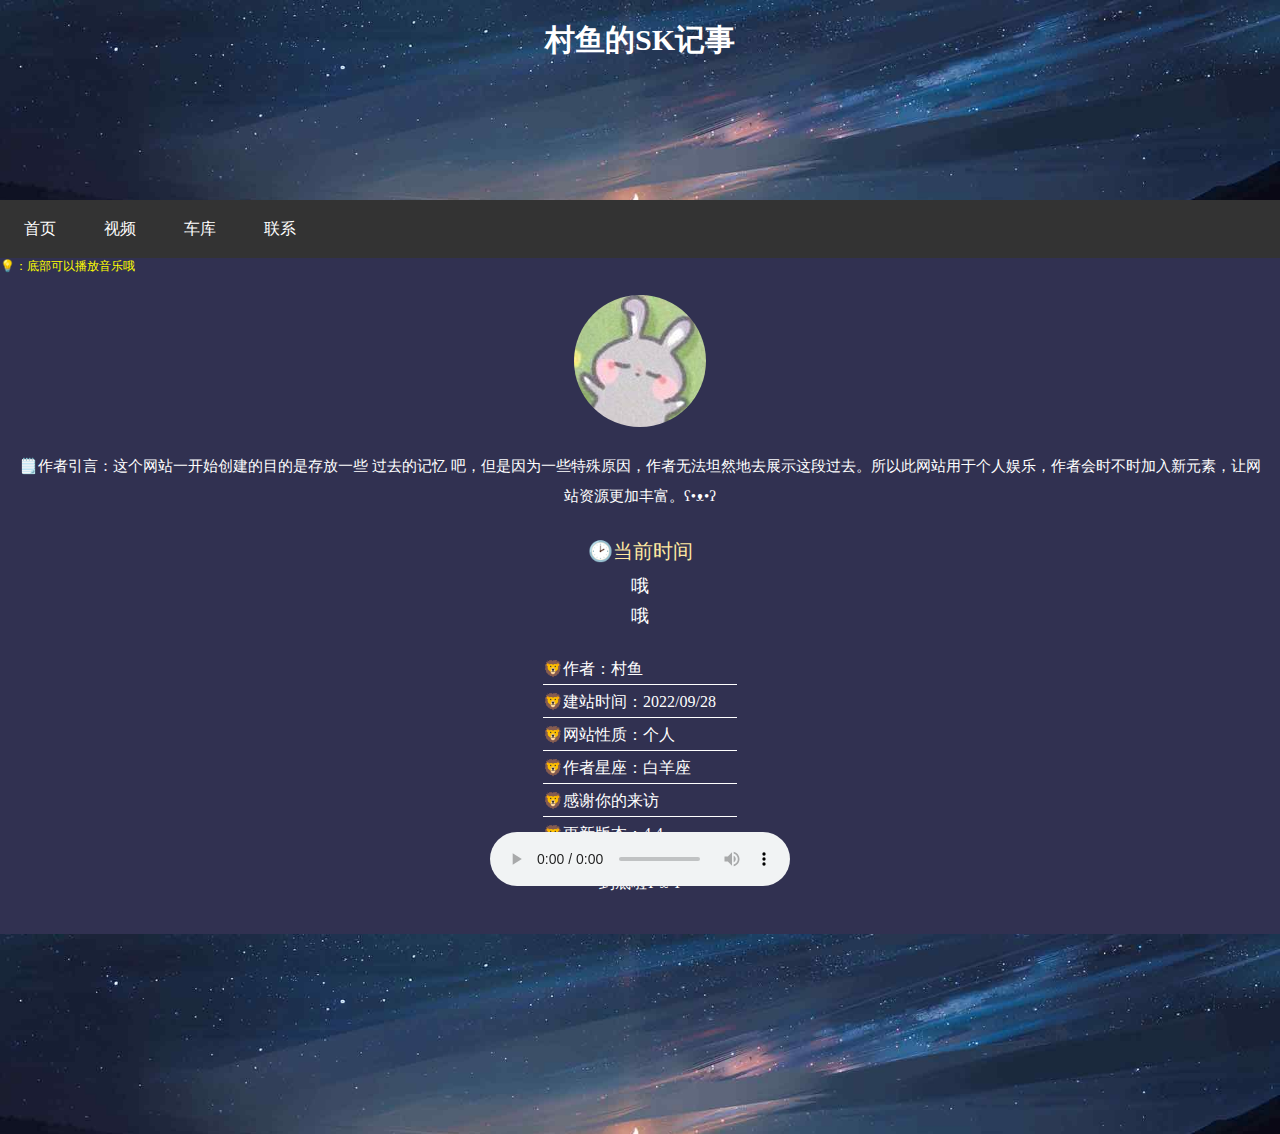
==== index.html @ 626ce711 "4.4" ====
﻿<!DOCTYPE html>

<html lang="en" xmlns="http://www.w3.org/1999/xhtml">
<head>
    <meta charset="utf-8" />
    <meta name="viewport" content="width=device-width,initial-scale=1.0">
    <title>村鱼的SK记事</title>
    <link type="text/css" rel="stylesheet" href="mainkind.css" />

</head>
<body>
    <div class="divimg1">
        <h4>村鱼的SK记事</h4>
    </div>

    <ul>
        <li><a href="index.html">首页</a></li>
        <li><a href="video.html">视频</a></li>
        <li><a href="resource.html">车库</a></li>
        <li><div class="letter">联系</div></li>
    </ul>
    <div class="tip">💡：底部可以播放音乐哦</div>

    <div class="headimg"><img class="himg" src="picture/headimage.jpg" /></div>

    <div class="maintext">
        🗒️作者引言：这个网站一开始创建的目的是存放一些
        <a class="hidelink" href="self.html">过去的记忆</a>
        吧，但是因为一些特殊原因，作者无法坦然地去展示这段过去。所以此网站用于个人娱乐，作者会时不时加入新元素，让网站资源更加丰富。ʕ•ᴥ•ʔ
    </div>

    <div class="time">🕑当前时间</div>

    <!--计算日期-->
    <div class="report">哦</div>
    <!--计算时间，小时、分钟、秒-->
    <div class="ntime">哦</div>

    <!--页面底部添加信息-->
    <table class="indb">
        <tr>
            <td>🦁作者：村鱼</td>
        </tr>
        <tr>
            <td>🦁建站时间：2022/09/28</td>
        </tr>
        <tr>
            <td>🦁网站性质：个人</td>
        </tr>
        <tr>
            <td>🦁作者星座：白羊座</td>
        </tr>
        <tr>
            <td>🦁感谢你的来访</td>
        </tr>
        <tr>
            <td>🦁更新版本：4.4</td>
        </tr>
    </table>

    <div class="pagebottom">到底啦ʕ•ᴥ•ʔ</div>

    <div class="divimg1"></div>

    <div class="music" align="center">
        <audio controls="controls">
            <source src="后来的我们.mp3" type="audio/mp3" />
            <source src="后来的我们.ogg" type="audio/ogg" />
        </audio>
    </div>

    <script charset="gb2312" src="jsfiles/index.js" content='text/html'></script>
    <script charset="gb2312" src="jsfiles/time.js" content='text/html'></script>
    <script charset="gb2312" src="jsfiles/contact.js" content='text/html'></script>

</body>

</html>
---- mainkind.css ----
﻿*{
    margin:0px;
    padding:0px;
}
.divimg1 {
    height: 200px;
    width:100%;
    background-image: url(picture/headpicture.jpg);
    background-repeat: no-repeat;
    background-attachment: local;
    background-size: cover;

}
.divimg2 { /*视频界面头图*/
    height: 200px;
    background-image: url(picture/missyou.jpg);
    background-repeat: no-repeat;
    background-attachment: local;
    background-size: cover;

}


h4 {
    color: white;
    text-align: center;
    font-size:30px;
    padding:20px 0px;
    font-family:宋体;
}
.music { /*音乐播放组件*/
    left: 0;
    right: 0;
    position: fixed;
    bottom: 10px;
    /*左右边距都为0，强迫其居中*/
}
body{
    background-color:#313151;
}
ul {
    list-style-type: none;
    margin: 0;
    padding: 0;
    overflow: hidden;
    background-color: #333;
    display:flex;
}
li {
    float: left;

}

li a {
    display: block;
    line-height: 30px;
    width: 50px;
    color:white;
    text-align: center;
    padding: 14px 15px;
    text-decoration: none;
        
}
.letter {
    float:right;
    line-height: 30px;
    width: 50px;
    color: white;
    text-align: center;
    padding: 14px 15px;
    text-decoration: none;
}
.tip{
    color:yellow;
    font-size:12px;
}
/*首页头像旋转*/
.headimg {
    text-align: center;
    margin-top: 20px;

}

@-webkit-keyframes rotation {

    from {
        -webkit-transform: rotate(0deg);
    }

    to {
        -webkit-transform: rotate(360deg);
    }
}

.himg {
    -webkit-transform: rotate(360deg);
    animation: rotation 10s linear infinite;
    -moz-animation: rotation 10s linear infinite;
    -webkit-animation: rotation 10s linear infinite;
    -o-animation: rotation 10s linear infinite;
}

.himg {
    border-radius: 250px;
    text-align:center;
}

/*首页作者引言样式*/
.maintext{  
    color:white;
    padding:20px 15px;
    text-align:center;
    font-size:15px;
    line-height:30px;
    font-family:宋体;
}

/*单独设置表格每一列的格式*/
.td1 {
    text-align:center;
    width: 30px;
}
.td2 {
    text-align: center;
    width: 50px;
}
.td3 {
    text-align: center;
    width: 100px;
}
/*设置表格每一行样式*/
.tr1 {
    height:30px;
    background-color: #fb7ef5;
}

.tr2 {
    height: 30px;
    background-color: #ff6699;
}

.tr3 {
    height: 30px;
    background-color: #366af8;
}
/*当前时间字样样式*/
.time{ 
    top:30px;
    height:30px;
    width:150px;
    line-height:30px;
    text-align:center;
    margin:5px auto;
    color:#ffe9a1;
    font-size:20px;
}
/*时间样式*/
.report{
    height: 30px;
    width: 200px;
    line-height: 30px;
    text-align: center;
    margin: 0 auto;
    color: white;
    font-size: 18px;
}
.ntime {
    height: 30px;
    width: 200px;
    line-height: 30px;
    text-align: center;
    margin: 0 auto;
    color: white;
    font-size: 18px;
    padding-bottom:20px;
}
.pagebottom{
    text-align:center;
    color:white;
    padding-top:20px;
    padding-bottom:40px;
}
.indb{
    margin:0 auto;
}

.indb td{
    color:white;
    font-family:宋体;
    line-height:30px;
    border-bottom: 1px solid white;
}


/*视频界面的样式*/
.mvtitle {
    padding: 10px 0 0 0;
    margin: 0 auto;
    color: white;
    text-align: center;
    text-decoration: none;
}

.mvtitle img{
    margin:0 auto;
    height:210px;
    width:100%;
/*    background-attachment:fixed;*/
/*    background-size:contain;*/
    
}
.video1 {
    position: relative;
    width: 100%;
/*    bottom:10px;*/
    padding-bottom:75%;
    top:5px;
}
.video1 iframe {
    position: absolute;
    width: 100%;
    height: 250px;
    left: 0;
    top: 0;
}

/*影视资源界面*/
.resourcelink {
    width: 80%;
    margin: 20px auto;
    border: 1px solid gray;
    border-radius:5px;

}

.resourcelink a{
    color:white;
    text-decoration:none;
    line-height:35px;
    font-size:18px;
    border:1px solid #815d7f;
    background-color:#815d7f;
}
.tdlink{
    color:white;
    padding:10px 0;
}

/*隐藏界面样式*/
table {
    width: 200px;
    margin: 50px auto;
    border: 1px solid transparent;
}
.hidelink {
    padding:0px;
    margin:0px;
    text-decoration: none;
    color: white;
    font-size: 15px;
    line-height: 30px;
    font-family: 宋体;
}
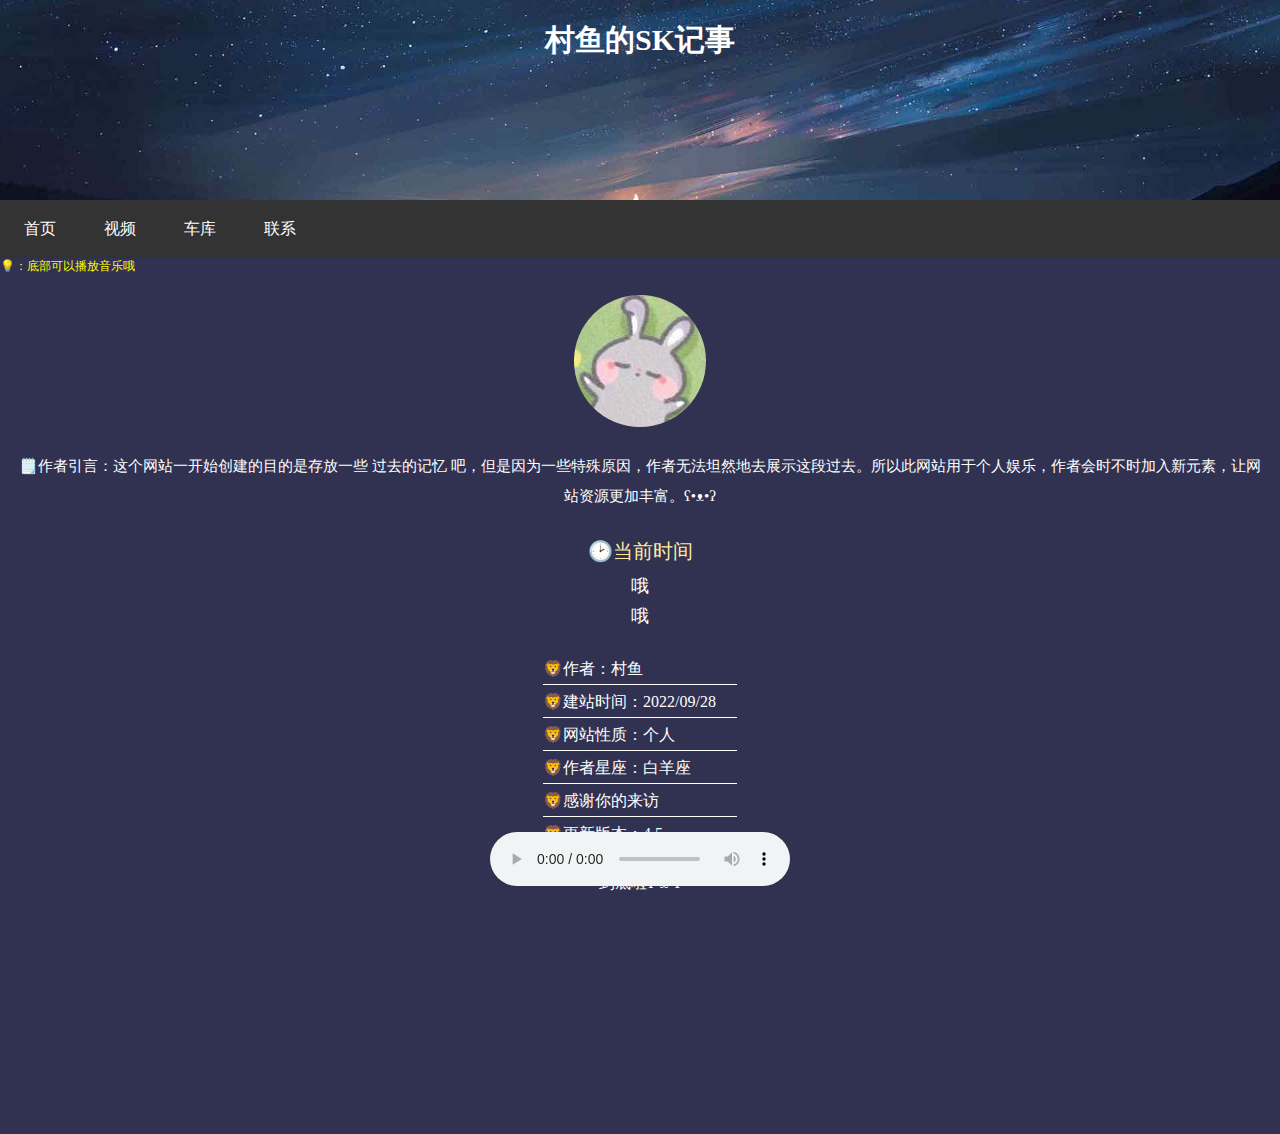
==== commit 64666157: "4.5" ====
--- a/index.html
+++ b/index.html
@@ -12,6 +12,7 @@
     <div class="divimg1">
         <h4>村鱼的SK记事</h4>
     </div>
+    <div style="visibility:hidden" :class="scrollToTop?'occupy':''"></div>
 
     <ul>
         <li><a href="index.html">首页</a></li>
@@ -54,7 +55,7 @@
             <td>🦁感谢你的来访</td>
         </tr>
         <tr>
-            <td>🦁更新版本：4.4</td>
+            <td>🦁更新版本：4.5</td>
         </tr>
     </table>
 
--- a/mainkind.css
+++ b/mainkind.css
@@ -7,8 +7,8 @@
     width:100%;
     background-image: url(picture/headpicture.jpg);
     background-repeat: no-repeat;
-    background-attachment: local;
-    background-size: cover;
+    background-attachment: fixed;
+    background-size: contain;
 
 }
 .divimg2 { /*视频界面头图*/
@@ -19,14 +19,17 @@
     background-size: cover;
 
 }
+.occupy{
+    height:200px;
+}
 
 
 h4 {
     color: white;
     text-align: center;
-    font-size:30px;
-    padding:20px 0px;
-    font-family:宋体;
+    font-size: 30px;
+    padding: 20px 0px;
+    font-family: SimSun;
 }
 .music { /*音乐播放组件*/
     left: 0;
@@ -106,13 +109,13 @@
 }
 
 /*首页作者引言样式*/
-.maintext{  
-    color:white;
-    padding:20px 15px;
-    text-align:center;
-    font-size:15px;
-    line-height:30px;
-    font-family:宋体;
+.maintext {
+    color: white;
+    padding: 20px 15px;
+    text-align: center;
+    font-size: 15px;
+    line-height: 30px;
+    font-family: SimSun;
 }
 
 /*单独设置表格每一列的格式*/
@@ -155,7 +158,7 @@
     font-size:20px;
 }
 /*时间样式*/
-.report{
+.report {
     height: 30px;
     width: 200px;
     line-height: 30px;
@@ -163,6 +166,7 @@
     margin: 0 auto;
     color: white;
     font-size: 18px;
+    font-family: PingFang SC;
 }
 .ntime {
     height: 30px;
@@ -172,7 +176,8 @@
     margin: 0 auto;
     color: white;
     font-size: 18px;
-    padding-bottom:20px;
+    padding-bottom: 20px;
+    font-family: PingFang SC;
 }
 .pagebottom{
     text-align:center;
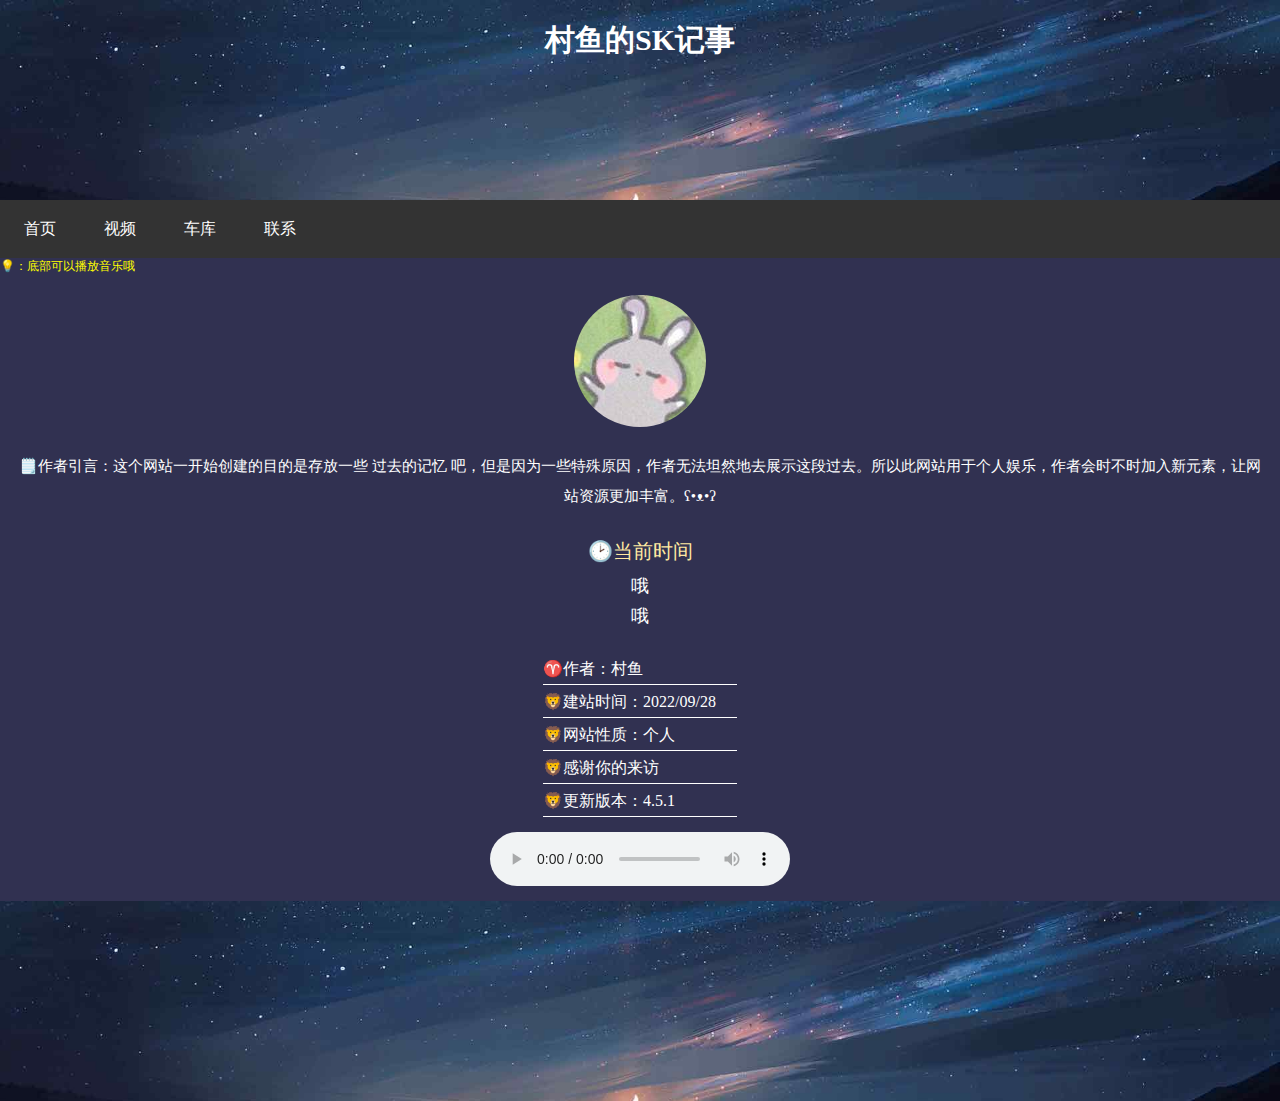
==== commit b7ea18fa: "4.5.1" ====
--- a/index.html
+++ b/index.html
@@ -12,7 +12,6 @@
     <div class="divimg1">
         <h4>村鱼的SK记事</h4>
     </div>
-    <div style="visibility:hidden" :class="scrollToTop?'occupy':''"></div>
 
     <ul>
         <li><a href="index.html">首页</a></li>
@@ -40,7 +39,7 @@
     <!--页面底部添加信息-->
     <table class="indb">
         <tr>
-            <td>🦁作者：村鱼</td>
+            <td>♈作者：村鱼</td>
         </tr>
         <tr>
             <td>🦁建站时间：2022/09/28</td>
@@ -49,13 +48,10 @@
             <td>🦁网站性质：个人</td>
         </tr>
         <tr>
-            <td>🦁作者星座：白羊座</td>
-        </tr>
-        <tr>
             <td>🦁感谢你的来访</td>
         </tr>
         <tr>
-            <td>🦁更新版本：4.5</td>
+            <td>🦁更新版本：4.5.1</td>
         </tr>
     </table>
 
--- a/mainkind.css
+++ b/mainkind.css
@@ -7,8 +7,8 @@
     width:100%;
     background-image: url(picture/headpicture.jpg);
     background-repeat: no-repeat;
-    background-attachment: fixed;
-    background-size: contain;
+    background-attachment: local;
+    background-size: cover;
 
 }
 .divimg2 { /*视频界面头图*/
@@ -19,10 +19,6 @@
     background-size: cover;
 
 }
-.occupy{
-    height:200px;
-}
-
 
 h4 {
     color: white;
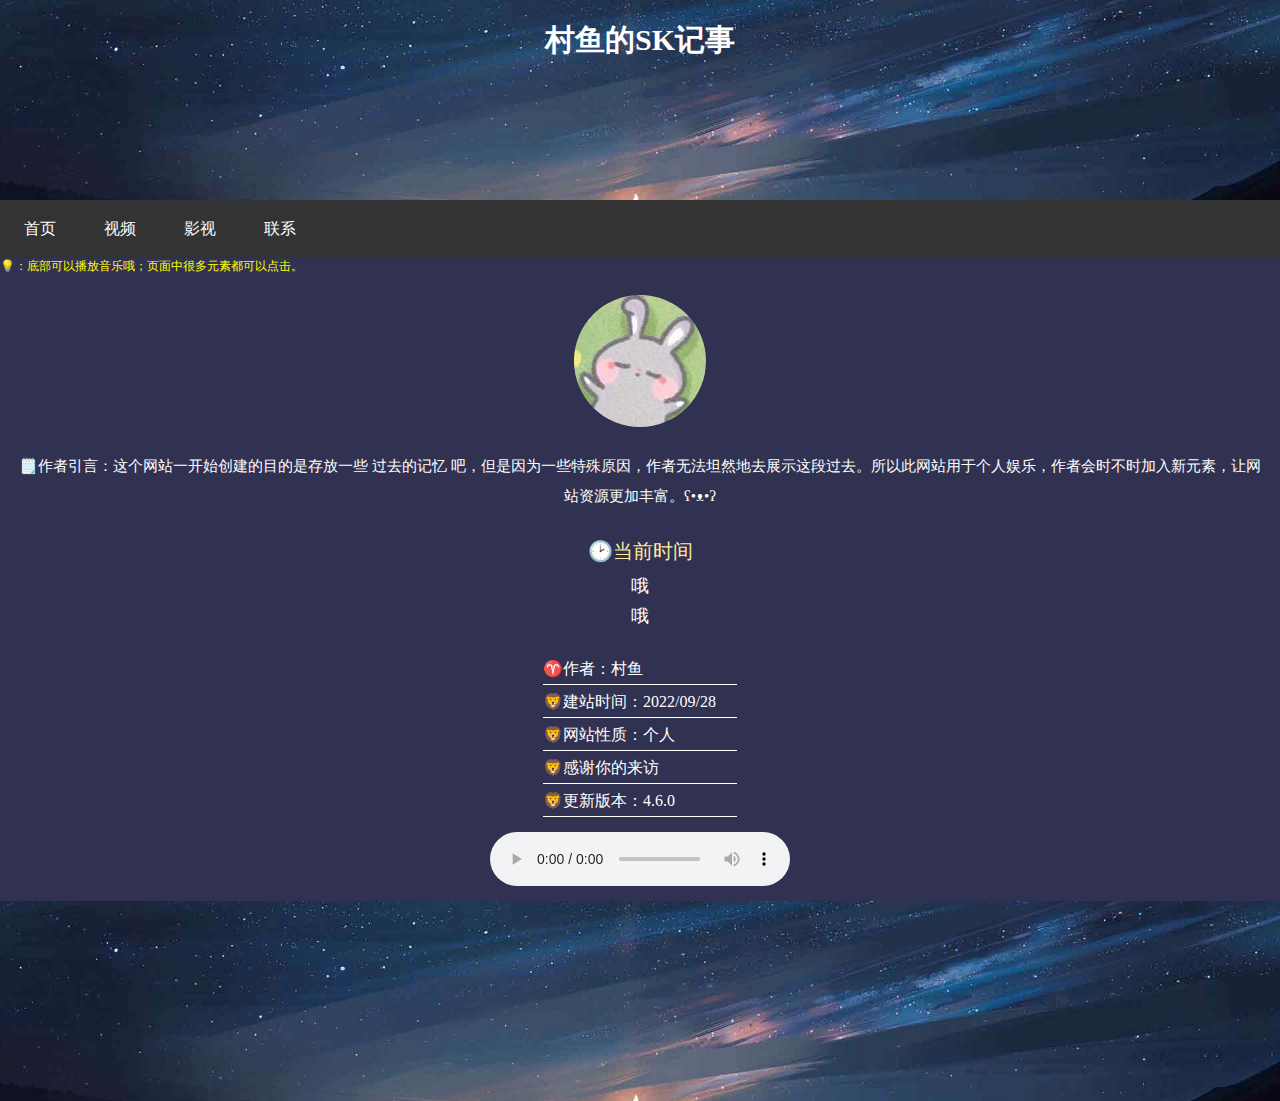
==== commit 58109ff2: "4.6.0" ====
--- a/index.html
+++ b/index.html
@@ -6,22 +6,40 @@
     <meta name="viewport" content="width=device-width,initial-scale=1.0">
     <title>村鱼的SK记事</title>
     <link type="text/css" rel="stylesheet" href="mainkind.css" />
+    <link type="text/css" rel="stylesheet" href="pop.css" />
 
 </head>
 <body>
     <div class="divimg1">
-        <h4>村鱼的SK记事</h4>
+        <h4 class="headtext">村鱼的SK记事</h4>
     </div>
+    <div class="uldiv">
+        <ul class="navigation">
+            <li><a href="index.html">首页</a></li>
+            <li><a href="video.html">视频</a></li>
+            <li><a href="resource.html">影视</a></li>
+            <li><div class="letter">联系</div></li>
+        </ul>
+    </div>
+    <div class="tip">💡：底部可以播放音乐哦；页面中很多元素都可以点击。</div>
 
-    <ul>
-        <li><a href="index.html">首页</a></li>
-        <li><a href="video.html">视频</a></li>
-        <li><a href="resource.html">车库</a></li>
-        <li><div class="letter">联系</div></li>
-    </ul>
-    <div class="tip">💡：底部可以播放音乐哦</div>
+    <div class="headimg"><img id="himg" class="himg" src="picture/headimage.jpg" /></div>
+    
+    <!-- 触发弹窗 - 图片改为你的图片地址 -->
+    <!--这里触发弹窗用的是himg，所以不用单独写一个图片在这里-->
 
-    <div class="headimg"><img class="himg" src="picture/headimage.jpg" /></div>
+    <!-- 弹窗 -->
+    <div id="myModal" class="modal">
+
+        <!-- 关闭按钮 -->
+        <span class="close" onclick="document.getElementById('myModal').style.display=none">点我关闭&times;</span>
+
+        <!-- 弹窗内容 -->
+        <img class="modal-content" src="picture/rua.jpg">
+
+        <!-- 文本描述 -->
+        <div id="caption">😛吓你一跳</div>
+    </div>
 
     <div class="maintext">
         🗒️作者引言：这个网站一开始创建的目的是存放一些
@@ -51,7 +69,7 @@
             <td>🦁感谢你的来访</td>
         </tr>
         <tr>
-            <td>🦁更新版本：4.5.1</td>
+            <td>🦁更新版本：4.6.0</td>
         </tr>
     </table>
 
--- a/mainkind.css
+++ b/mainkind.css
@@ -37,17 +37,25 @@
 body{
     background-color:#313151;
 }
-ul {
+.navigation {
     list-style-type: none;
     margin: 0;
     padding: 0;
     overflow: hidden;
     background-color: #333;
-    display:flex;
+    display: flex;
+    
+}
+
+/*导航栏的div*/
+.uldiv {
+/*    使导航栏在最前方显示 值越大越靠前*/
+    z-index: 10;
+    position: sticky;
+    top: 0px;
 }
 li {
     float: left;
-
 }
 
 li a {
@@ -79,6 +87,7 @@
     margin-top: 20px;
 
 }
+
 
 @-webkit-keyframes rotation {
 
--- a/pop.css
+++ b/pop.css
@@ -0,0 +1,94 @@
+
+/* �������� */
+.modal {
+	display: none; /* Hidden by default */
+	position: fixed; /* Stay in place */
+	z-index: 11; /* Sit on top */
+	padding-top: 100px; /* Location of the box */
+	left: 0;
+	top: 0;
+	width: 100%; /* Full width */
+	height: 100%; /* Full height */
+	overflow: auto; /* Enable scroll if needed */
+	background-color: rgb(0,0,0); /* Fallback color */
+	background-color: rgba(0,0,0,0.9); /* Black w/ opacity */
+
+}
+/* �رհ�ť */
+.close {
+	position: absolute;
+	top: 100px;
+	right: 35px;
+	color: #f1f1f1;
+	font-size: 40px;
+	font-weight: bold;
+	transition: 0.3s;
+	z-index: 13;
+}
+
+/* ͼƬ */
+.modal-content {
+	display:block;
+	padding:100px 0;
+	margin: 0 auto;
+	text-align: center;
+	width: 90%;
+	max-width: 700px;
+	z-index: 12;
+	justify-content: center
+}
+
+
+/* �ı����� */
+#caption {
+	margin: auto;
+	display: block;
+	width: 80%;
+	max-width: 700px;
+	text-align: center;
+	color: #ccc;
+	padding: 10px 0;
+	height: 150px;
+}
+
+/* ���Ӷ��� */
+.modal-content, #caption {
+	-webkit-animation-name: zoom;
+	-webkit-animation-duration: 0.6s;
+	animation-name: zoom;
+	animation-duration: 0.6s;
+}
+
+@-webkit-keyframes zoom {
+	from {
+		-webkit-transform: scale(0)
+	}
+
+	to {
+		-webkit-transform: scale(1)
+	}
+}
+
+@keyframes zoom {
+	from {
+		transform: scale(0)
+	}
+
+	to {
+		transform: scale(1)
+	}
+}
+
+.close:hover,
+.close:focus {
+	color: #bbb;
+	text-decoration: none;
+	cursor: pointer;
+}
+
+/* С��Ļ��ͼƬ����Ϊ 100% */
+@media only screen and (max-width: 700px) {
+	.modal-content {
+		width: 80%;
+	}
+}
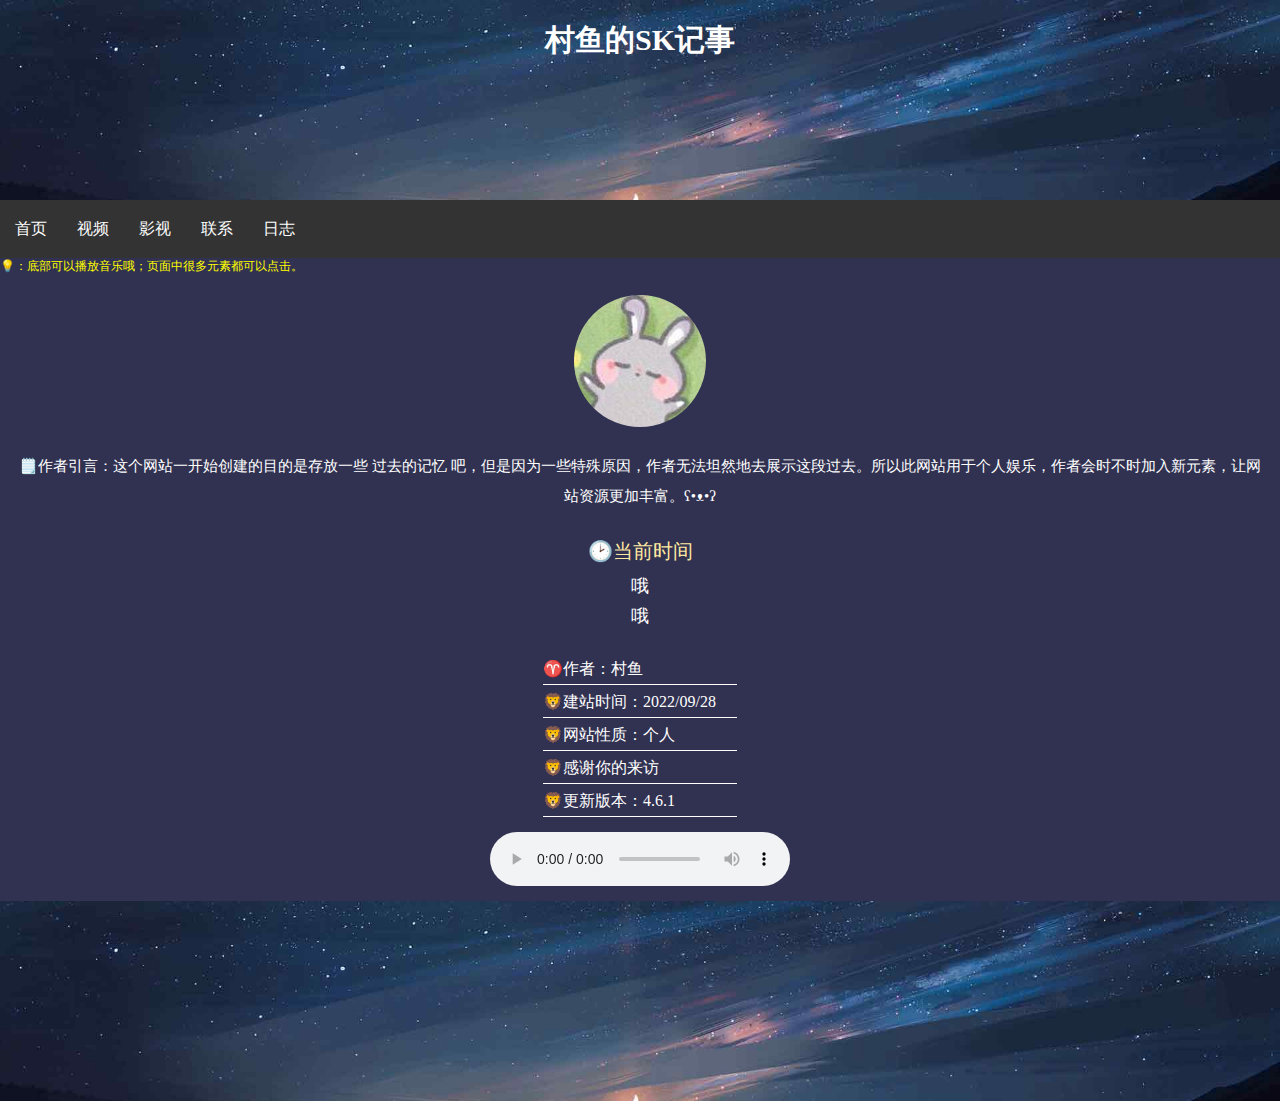
==== commit 5eb01373: "4.6.1" ====
--- a/index.html
+++ b/index.html
@@ -19,6 +19,7 @@
             <li><a href="video.html">视频</a></li>
             <li><a href="resource.html">影视</a></li>
             <li><div class="letter">联系</div></li>
+            <li><a href="record.html">日志</a></li>
         </ul>
     </div>
     <div class="tip">💡：底部可以播放音乐哦；页面中很多元素都可以点击。</div>
@@ -69,7 +70,7 @@
             <td>🦁感谢你的来访</td>
         </tr>
         <tr>
-            <td>🦁更新版本：4.6.0</td>
+            <td>🦁更新版本：4.6.1</td>
         </tr>
     </table>
 
@@ -77,10 +78,10 @@
 
     <div class="divimg1"></div>
 
-    <div class="music" align="center">
-        <audio controls="controls">
-            <source src="后来的我们.mp3" type="audio/mp3" />
-            <source src="后来的我们.ogg" type="audio/ogg" />
+    <div id="audioBox" class="music" align="center">
+        <audio controls="controls" loop="loop">
+            <source src="ifyou.mp3" type="audio/mp3" />
+            <source src="ifyou.ogg" type="audio/ogg" />
         </audio>
     </div>
 
--- a/mainkind.css
+++ b/mainkind.css
@@ -61,7 +61,7 @@
 li a {
     display: block;
     line-height: 30px;
-    width: 50px;
+/*    width: 50px;*/
     color:white;
     text-align: center;
     padding: 14px 15px;
@@ -71,7 +71,7 @@
 .letter {
     float:right;
     line-height: 30px;
-    width: 50px;
+/*    width: 50px;*/
     color: white;
     text-align: center;
     padding: 14px 15px;
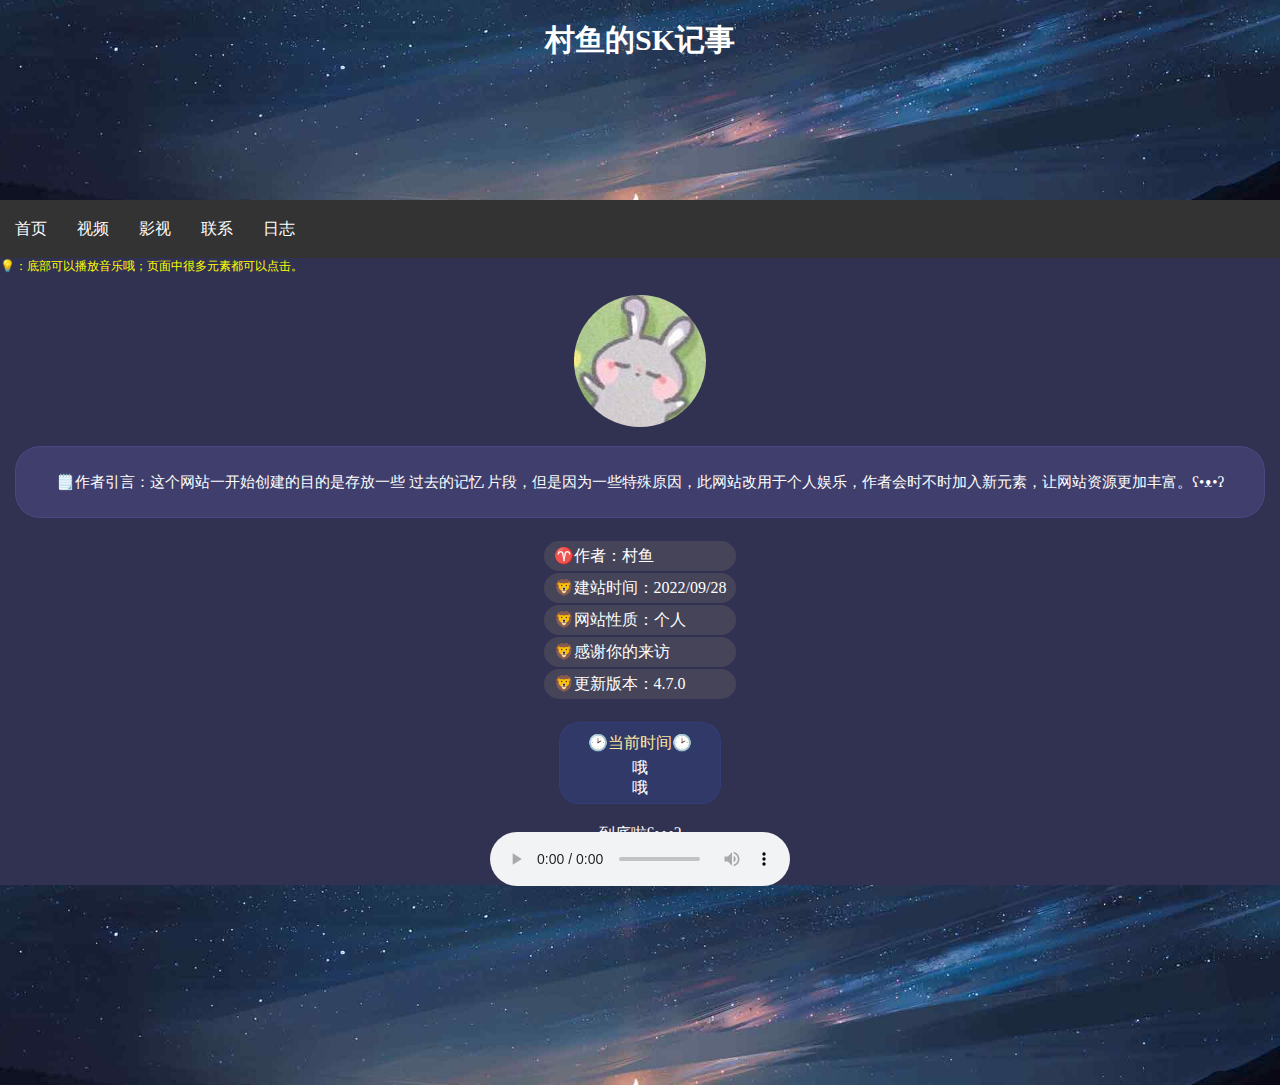
==== commit ad5169d3: "4.7.0" ====
--- a/index.html
+++ b/index.html
@@ -25,10 +25,9 @@
     <div class="tip">💡：底部可以播放音乐哦；页面中很多元素都可以点击。</div>
 
     <div class="headimg"><img id="himg" class="himg" src="picture/headimage.jpg" /></div>
-    
+
     <!-- 触发弹窗 - 图片改为你的图片地址 -->
     <!--这里触发弹窗用的是himg，所以不用单独写一个图片在这里-->
-
     <!-- 弹窗 -->
     <div id="myModal" class="modal">
 
@@ -45,15 +44,9 @@
     <div class="maintext">
         🗒️作者引言：这个网站一开始创建的目的是存放一些
         <a class="hidelink" href="self.html">过去的记忆</a>
-        吧，但是因为一些特殊原因，作者无法坦然地去展示这段过去。所以此网站用于个人娱乐，作者会时不时加入新元素，让网站资源更加丰富。ʕ•ᴥ•ʔ
+        片段，但是因为一些特殊原因，此网站改用于个人娱乐，作者会时不时加入新元素，让网站资源更加丰富。ʕ•ᴥ•ʔ
     </div>
 
-    <div class="time">🕑当前时间</div>
-
-    <!--计算日期-->
-    <div class="report">哦</div>
-    <!--计算时间，小时、分钟、秒-->
-    <div class="ntime">哦</div>
 
     <!--页面底部添加信息-->
     <table class="indb">
@@ -70,9 +63,18 @@
             <td>🦁感谢你的来访</td>
         </tr>
         <tr>
-            <td>🦁更新版本：4.6.1</td>
+            <td>🦁更新版本：4.7.0</td>
         </tr>
     </table>
+
+    <div class="timecard">
+        <!--时间代码-->
+        <div class="time">🕑当前时间🕑</div>
+        <!--计算日期-->
+        <div class="report">哦</div>
+        <!--计算时间，小时、分钟、秒-->
+        <div class="ntime">哦</div>
+    </div>
 
     <div class="pagebottom">到底啦ʕ•ᴥ•ʔ</div>
 
@@ -80,8 +82,8 @@
 
     <div id="audioBox" class="music" align="center">
         <audio controls="controls" loop="loop">
-            <source src="ifyou.mp3" type="audio/mp3" />
-            <source src="ifyou.ogg" type="audio/ogg" />
+            <source src="后来的我们.mp3" type="audio/mp3" />
+            <source src="后来的我们.ogg" type="audio/ogg" />
         </audio>
     </div>
 
--- a/mainkind.css
+++ b/mainkind.css
@@ -117,10 +117,15 @@
 .maintext {
     color: white;
     padding: 20px 15px;
+    margin: 15px 15px 0 15px;
     text-align: center;
     font-size: 15px;
     line-height: 30px;
+    /*字体设置，手机浏览器可能不生效*/
     font-family: SimSun;
+    border-radius: 25px;
+    border: 1px solid rgb(120 116 222 / 0.20);
+    background-color: rgb(120 116 222 / 0.20);
 }
 
 /*单独设置表格每一列的格式*/
@@ -153,65 +158,76 @@
 }
 /*当前时间字样样式*/
 .time{ 
-    top:30px;
-    height:30px;
+    height:25px;
     width:150px;
     line-height:30px;
     text-align:center;
-    margin:5px auto;
+    margin:0 auto;
+    padding-bottom:5px;
     color:#ffe9a1;
-    font-size:20px;
+}
+
+/*时间卡片样式*/
+.timecard {
+    width: 150px;
+    border-radius: 20px;
+    background-color: rgb(54 106 248 / 0.15);
+    border: 1px solid rgb(54 106 248 / 0.1);
+    padding:5px;
+    margin: 0 auto;
 }
 /*时间样式*/
 .report {
-    height: 30px;
-    width: 200px;
-    line-height: 30px;
-    text-align: center;
-    margin: 0 auto;
-    color: white;
-    font-size: 18px;
-    font-family: PingFang SC;
+    line-height: 20px;
+    text-align: center;
+    margin: 0 auto;
+    color: white;
 }
 .ntime {
-    height: 30px;
-    width: 200px;
-    line-height: 30px;
-    text-align: center;
-    margin: 0 auto;
-    color: white;
-    font-size: 18px;
-    padding-bottom: 20px;
-    font-family: PingFang SC;
+    line-height: 20px;
+    text-align: center;
+    margin: 0 auto;
+    color: white;   
 }
 .pagebottom{
     text-align:center;
     color:white;
     padding-top:20px;
     padding-bottom:40px;
+    bottom:30px;
 }
 .indb{
-    margin:0 auto;
+    margin:20px auto;
+    width:auto;
 }
 
 .indb td{
     color:white;
     font-family:宋体;
     line-height:30px;
-    border-bottom: 1px solid white;
+    border-radius:15px;
+    background-color:rgb(255 233 161 / 0.10);
+    padding:0 10px 0 10px;
 }
 
 
 /*视频界面的样式*/
 .mvtitle {
-    padding: 10px 0 0 0;
-    margin: 0 auto;
-    color: white;
-    text-align: center;
-    text-decoration: none;
-}
-
-.mvtitle img{
+    padding: 5px 0 5px 0;
+    margin: 0 auto;
+    color: white;
+    text-align: center;
+    text-decoration: none;
+    border-radius:15px;
+    border: 1px solid rgb(54 106 248 / 0.2);
+    background-color: rgb(54 106 248 / 0.2);
+}
+.yourname {
+    color: white;
+    text-decoration: none;
+}
+
+.vdp img{
     margin:0 auto;
     height:210px;
     width:100%;
@@ -238,9 +254,10 @@
 .resourcelink {
     width: 80%;
     margin: 20px auto;
-    border: 1px solid gray;
-    border-radius:5px;
-
+    border: 1px solid rgb(120 116 222 / 0.20);
+    background-color: rgb(120 116 222 / 0.20);
+    border-radius: 25px;
+    padding: 10px 10px;
 }
 
 .resourcelink a{
@@ -248,8 +265,8 @@
     text-decoration:none;
     line-height:35px;
     font-size:18px;
-    border:1px solid #815d7f;
-    background-color:#815d7f;
+    border:1px solid rgb(255 233 161 / 0.40);
+    background-color:rgb(72 71 71 / 0.20);
 }
 .tdlink{
     color:white;
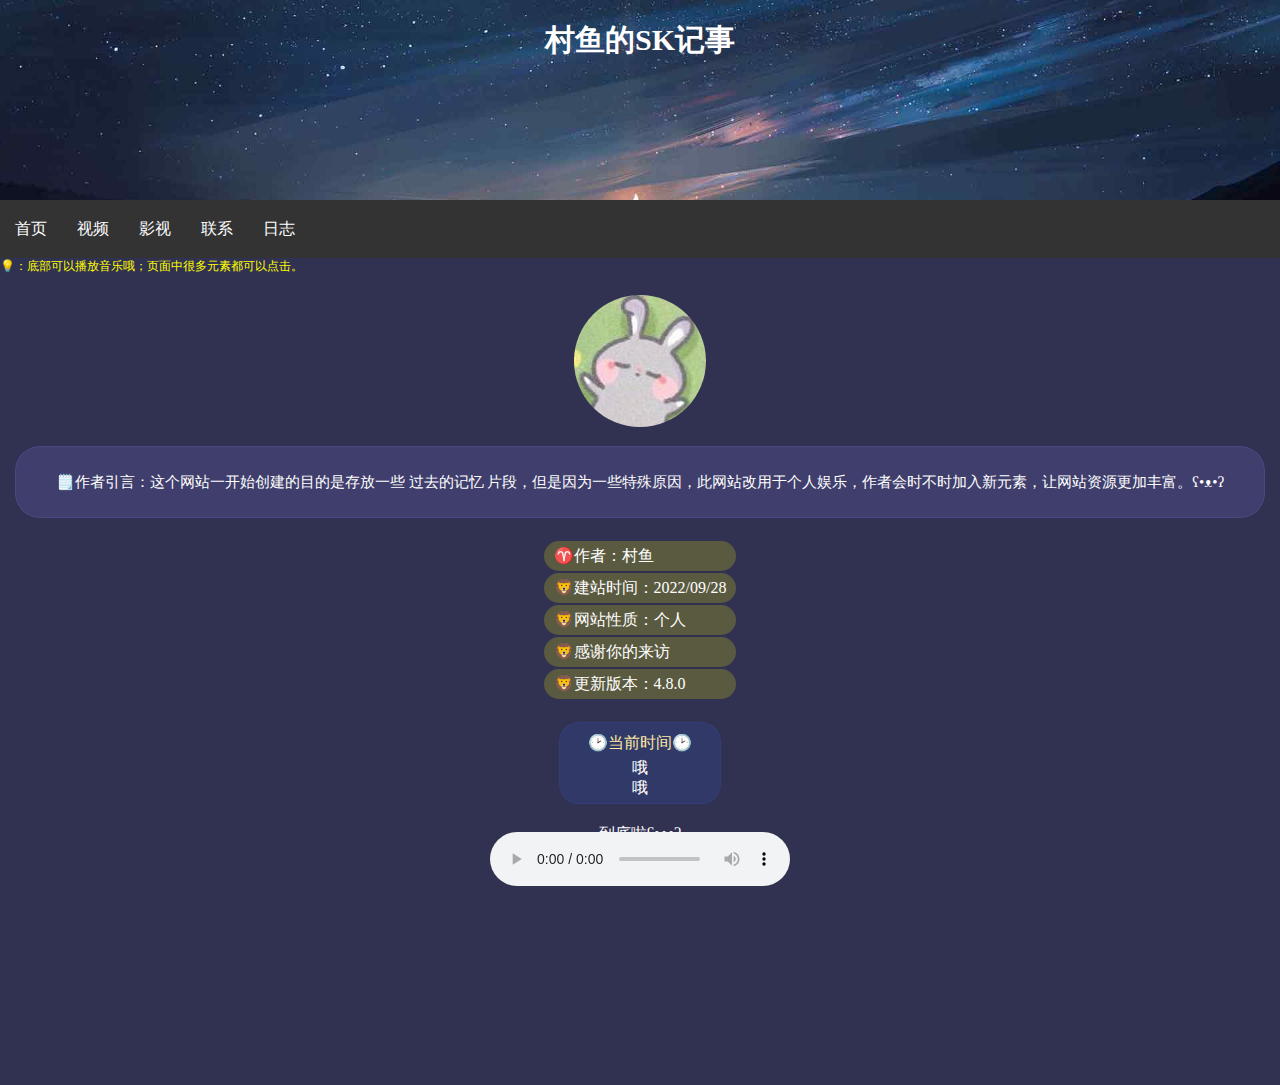
==== commit 37271c6a: "4.8.0" ====
--- a/index.html
+++ b/index.html
@@ -63,7 +63,7 @@
             <td>🦁感谢你的来访</td>
         </tr>
         <tr>
-            <td>🦁更新版本：4.7.0</td>
+            <td>🦁更新版本：4.8.0</td>
         </tr>
     </table>
 
@@ -78,7 +78,7 @@
 
     <div class="pagebottom">到底啦ʕ•ᴥ•ʔ</div>
 
-    <div class="divimg1"></div>
+    <div class="divimg1_1"></div>
 
     <div id="audioBox" class="music" align="center">
         <audio controls="controls" loop="loop">
--- a/mainkind.css
+++ b/mainkind.css
@@ -11,7 +11,19 @@
     background-size: cover;
 
 }
-.divimg2 { /*视频界面头图*/
+.divimg1_1 {
+    height: 200px;
+    width:100%;
+    background-image: url(picture/headpicture.jpg);
+	background:rgb(0,0,0,0);
+    background-repeat: no-repeat;
+	/*指明背景图的位置，以下是背景相对于元素固定*/
+    background-attachment: local;
+    background-size: cover;
+
+}
+/*视频界面头图*/
+.divimg2 { 
     height: 200px;
     background-image: url(picture/missyou.jpg);
     background-repeat: no-repeat;
@@ -127,19 +139,25 @@
     border: 1px solid rgb(120 116 222 / 0.20);
     background-color: rgb(120 116 222 / 0.20);
 }
+.add{
+	height:30px;
+}
 
 /*单独设置表格每一列的格式*/
 .td1 {
     text-align:center;
     width: 30px;
+	border-radius:20px;
 }
 .td2 {
     text-align: center;
     width: 50px;
+	border-radius:20px;
 }
 .td3 {
     text-align: center;
     width: 100px;
+	border-radius:20px;
 }
 /*设置表格每一行样式*/
 .tr1 {
@@ -206,7 +224,7 @@
     font-family:宋体;
     line-height:30px;
     border-radius:15px;
-    background-color:rgb(255 233 161 / 0.10);
+    background-color:rgb(255 255 0 / 0.20);
     padding:0 10px 0 10px;
 }
 
@@ -214,7 +232,7 @@
 /*视频界面的样式*/
 .mvtitle {
     padding: 5px 0 5px 0;
-    margin: 0 auto;
+    margin: 0 20px;
     color: white;
     text-align: center;
     text-decoration: none;
@@ -287,4 +305,11 @@
     font-size: 15px;
     line-height: 30px;
     font-family: 宋体;
+}
+
+/*日志界面样式*/
+.update{
+	padding:0 7px;
+	border-radius:10px;
+	background:gray;
 }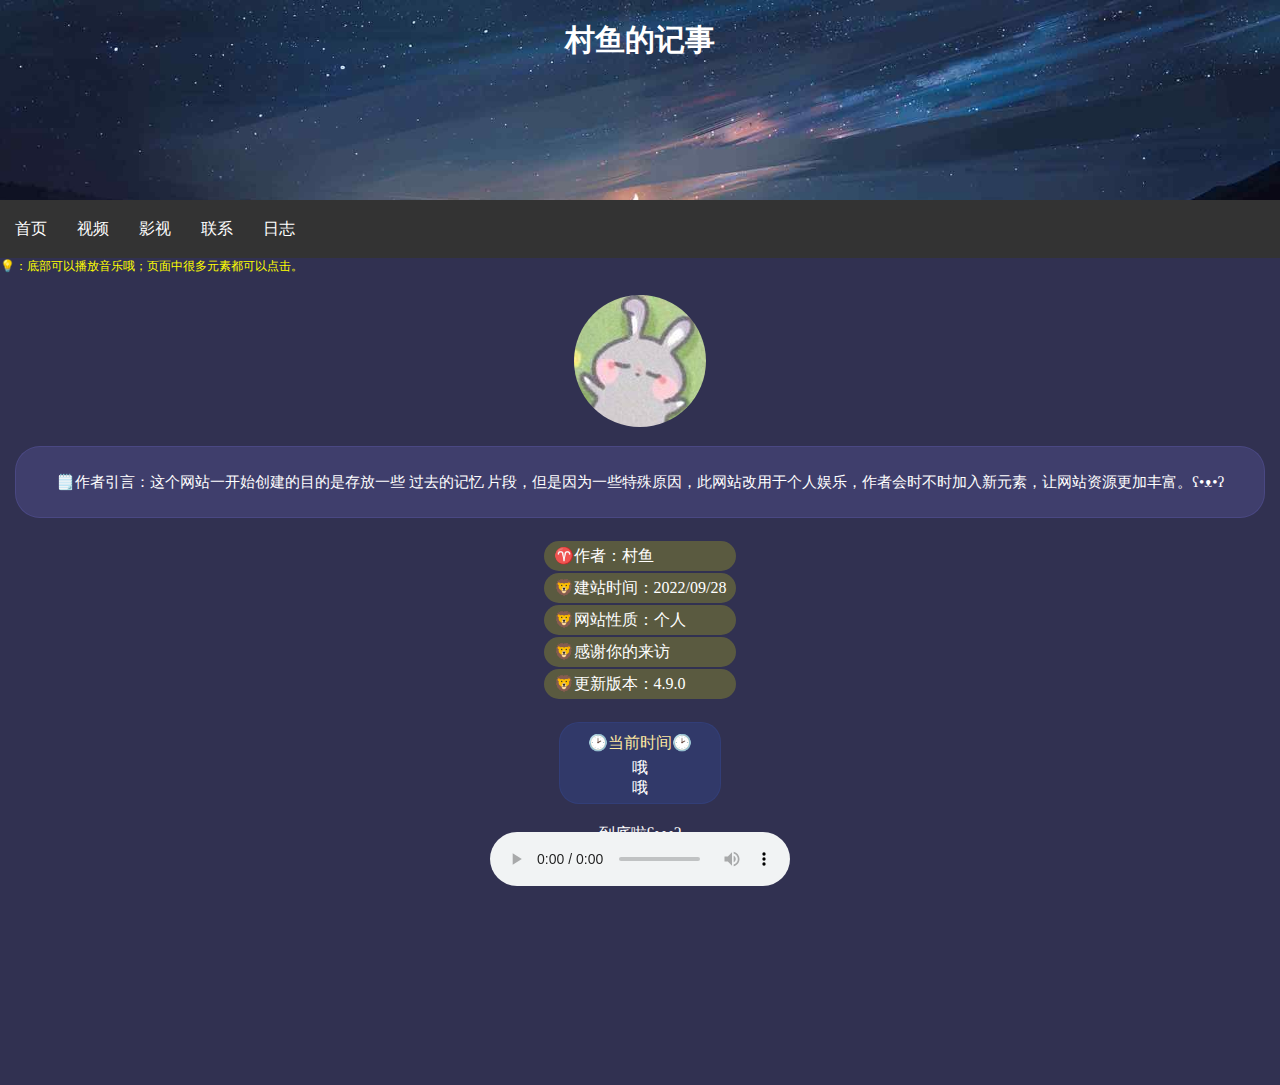
==== commit f84086ae: "4.9.0" ====
--- a/index.html
+++ b/index.html
@@ -4,14 +4,14 @@
 <head>
     <meta charset="utf-8" />
     <meta name="viewport" content="width=device-width,initial-scale=1.0">
-    <title>村鱼的SK记事</title>
+    <title>村鱼的记事</title>
     <link type="text/css" rel="stylesheet" href="mainkind.css" />
     <link type="text/css" rel="stylesheet" href="pop.css" />
 
 </head>
 <body>
     <div class="divimg1">
-        <h4 class="headtext">村鱼的SK记事</h4>
+        <h4 class="headtext">村鱼的记事</h4>
     </div>
     <div class="uldiv">
         <ul class="navigation">
@@ -63,7 +63,7 @@
             <td>🦁感谢你的来访</td>
         </tr>
         <tr>
-            <td>🦁更新版本：4.8.0</td>
+            <td>🦁更新版本：4.9.0</td>
         </tr>
     </table>
 
